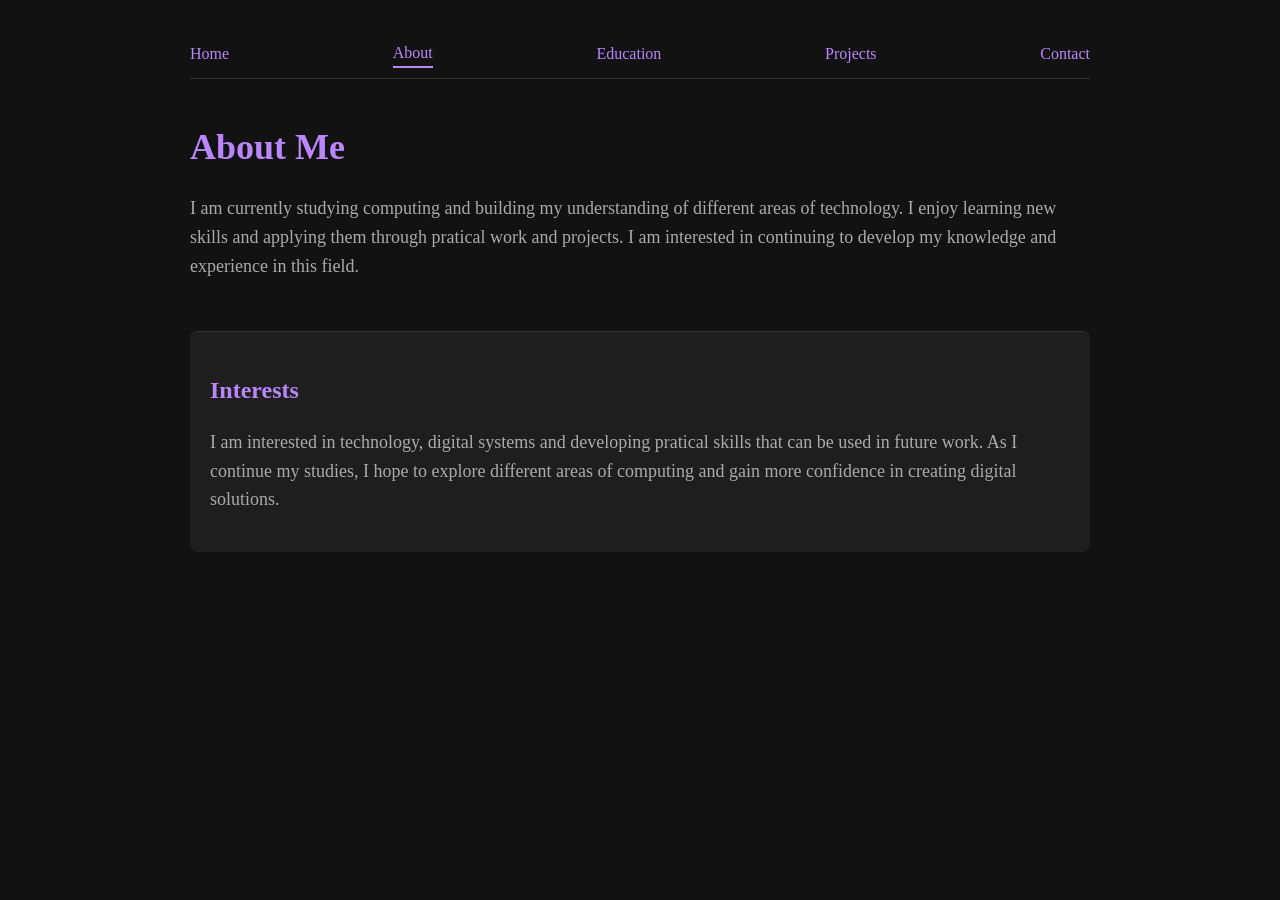
==== about.html @ 54517b15 "Add files via upload Web programming year 1 portfolio website project" ====
<!DOCTYPE html>
<html>
<head>
    <title>About</title>
    <link rel="stylesheet" href="style.css">
</head>
<body>

<nav>
    <a href="index.html">Home</a>
    <a href="about.html" class="active">About</a>
    <a href="education.html">Education</a>
    <a href="projects.html">Projects</a>
    <a href="contact.html">Contact</a>
</nav>

<div class="hero">
    <h1>About Me</h1>
    <p>I am currently studying computing and building my understanding of different areas of technology. I enjoy learning new skills and applying them through pratical work and projects. I am interested in continuing to develop my knowledge and experience in this field. </p>
</div>

<div class="section">
    <h2>Interests</h2>
    <p>I am interested in technology, digital systems and developing pratical skills that can be used in future work. As I continue my studies, I hope to explore different areas of computing and gain more confidence in creating digital solutions.</p>
</div>

<script src="script.js"></script>

</body>
</html>
---- style.css ----
html {
    scroll-behavior: smooth;
}

body {
    background-color: #121212;
    color: #ffffff;
    max-width: 900px;
    margin: 40px auto;
    line-height: 1.6;
}

h1 {
    color: #bb86fc;
}

a {
    color: #bb86fc;
    text-decoration: none;
}

a:hover {
    color: #ffffff;
}

nav {
    display: flex;
    justify-content: space-between;
    align-items: center;
    margin-bottom: 20px;
    border-bottom: 1px solid #333;
    padding-bottom: 10px;
}

.nav-links {
    display: flex;
    gap: 20px;
}

.hero {
    margin-top: 40px;
}

.hero h1 {
    font-size: 36px;
    margin-bottom: 10px;
}

.hero p {
    color: #aaaaaa;
    font-size: 18px;
}

.btn {
    display: inline-block;
    margin-top: 20px;
    padding: 10px 20px;
    background-color: #bb86fc;
    color: #121212;
    border-radius: 5px;
    transition: 0.3;
}

.btn:hover {
    background-color: #333;
}

.logo {
    font-weight: bold;
    color: #bb86fc;
}
.section {
    margin-top: 50px;
    padding-top: 20px;
    border-top: 1px solid #333;
}

.section h2 {
    color: #bb86fc;
    margin-bottom: 10px;
}

.section p {
    color: #aaaaaa;
    font-size: 18px;
}
.sections {
    display: flex;
    gap: 30px;
}
.section {
    flex: 1;
    padding: 20px;
    background-color: #1e1e1e;
    border-radius: 8px;
}
.section:hover {
    transform: translateY(-5px);
}
.section {
    transition: 0.3s;
}
.active {
    border-bottom: 2px solid #bb86fc;
}
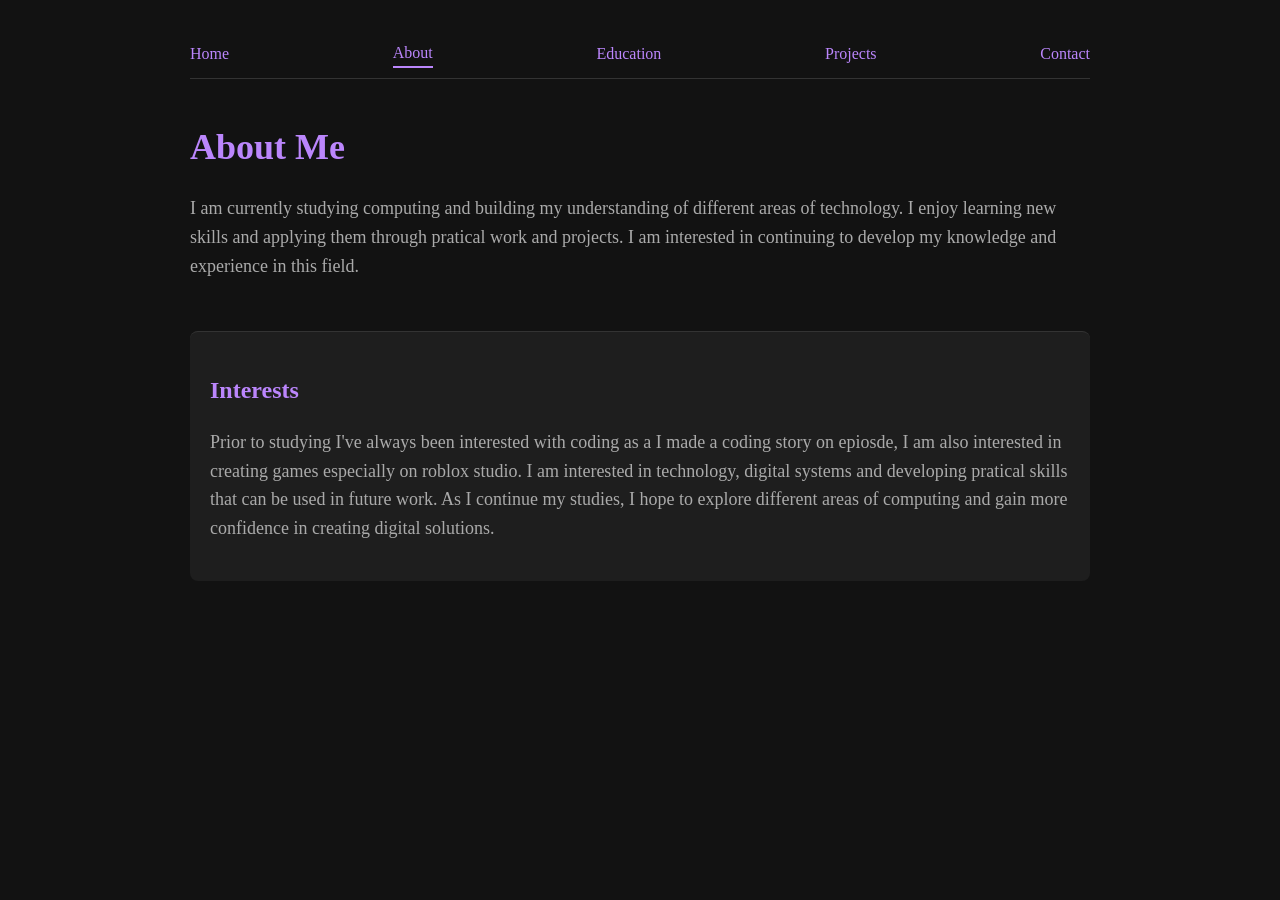
==== commit 5250672c: "Update interests paragraph in about.html" ====
--- a/about.html
+++ b/about.html
@@ -21,10 +21,10 @@
 
 <div class="section">
     <h2>Interests</h2>
-    <p>I am interested in technology, digital systems and developing pratical skills that can be used in future work. As I continue my studies, I hope to explore different areas of computing and gain more confidence in creating digital solutions.</p>
+    <p>Prior to studying I've always been interested with coding as a I made a coding story on epiosde, I am also interested in creating games especially on roblox studio. I am interested in technology, digital systems and developing pratical skills that can be used in future work. As I continue my studies, I hope to explore different areas of computing and gain more confidence in creating digital solutions.</p>
 </div>
 
 <script src="script.js"></script>
 
 </body>
-</html>+</html>
